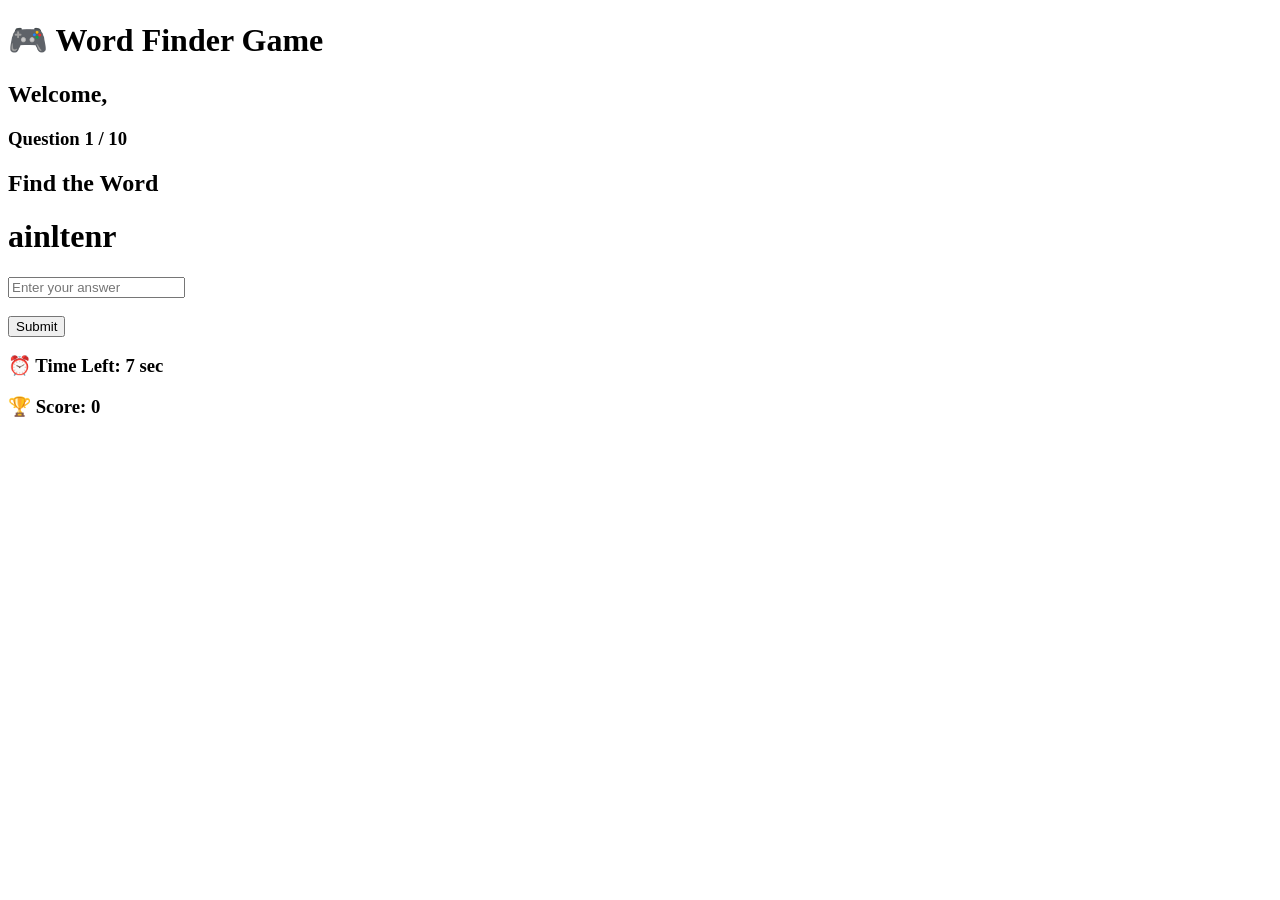
==== game.html @ bd9b4ad4 "Add files via upload" ====
<!DOCTYPE html>
<html>
<head>
    <title>Word Finder Game</title>
    <link rel="stylesheet" href="style.css">
</head>
<body>

<div class="container">

    <h1>🎮 Word Finder Game</h1>

    <h2>Welcome, <span id="name"></span></h2>

    <h3>Question <span id="questionNo">1</span> / 10</h3>

    <h2>Find the Word</h2>

    <h1 id="scrambledWord"></h1>

    <input type="text" id="answer" placeholder="Enter your answer">

    <br><br>

    <button onclick="checkAnswer()">Submit</button>

    <h3>⏰ Time Left: <span id="timer">15</span> sec</h3>

    <h3>🏆 Score: <span id="score">0</span></h3>

    <h3 id="message"></h3>

</div>

<script src="script.js"></script>

</body>
</html>
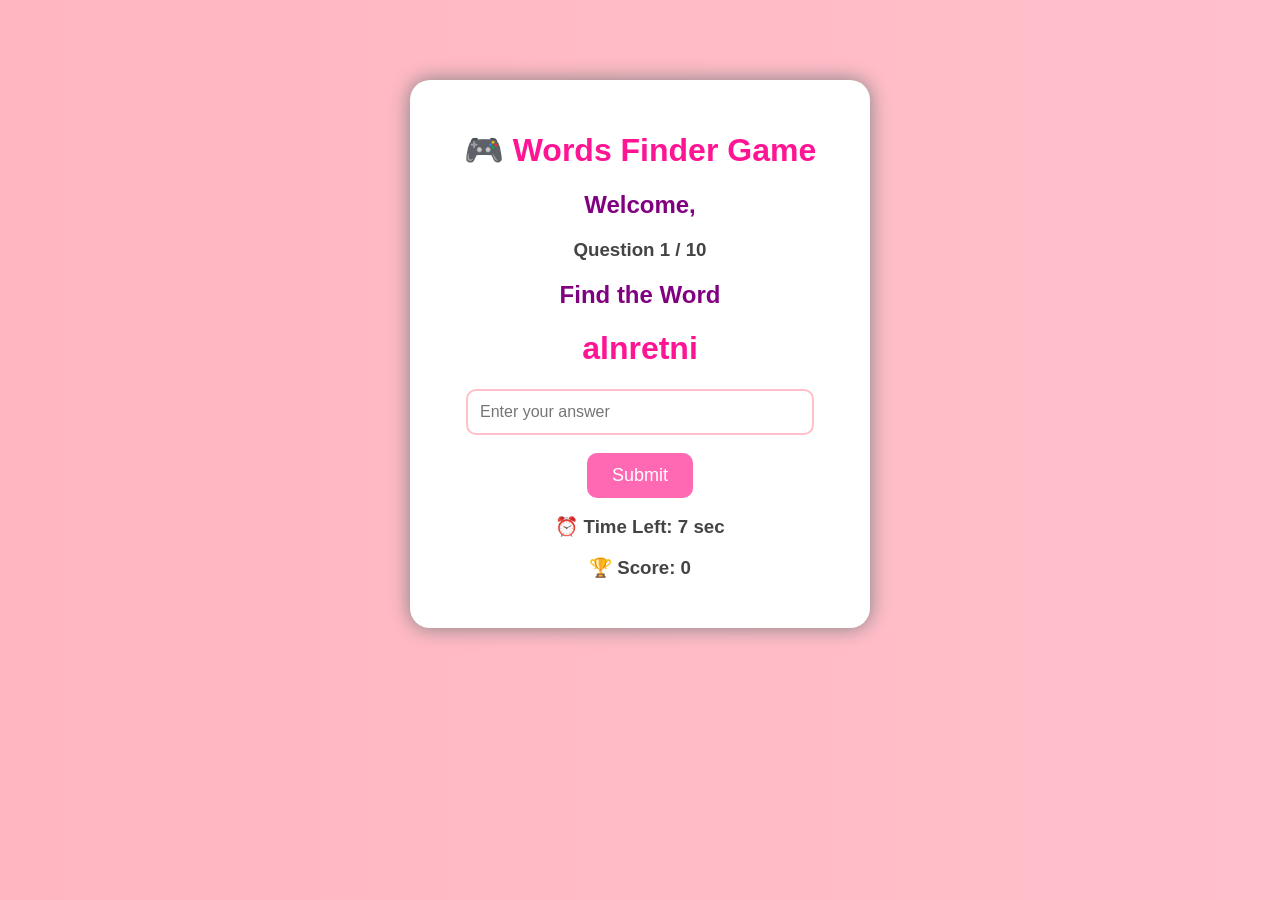
==== commit 58e9b989: "Add files via upload" ====
--- a/game.html
+++ b/game.html
@@ -1,14 +1,14 @@
 <!DOCTYPE html>
 <html>
 <head>
-    <title>Word Finder Game</title>
+    <title>Words Finder Game</title>
     <link rel="stylesheet" href="style.css">
 </head>
 <body>
 
 <div class="container">
 
-    <h1>🎮 Word Finder Game</h1>
+    <h1>🎮 Words Finder Game</h1>
 
     <h2>Welcome, <span id="name"></span></h2>
 
--- a/style.css
+++ b/style.css
@@ -0,0 +1,66 @@
+body{
+    
+    background:linear-gradient(to right, #ffb6c1, #ffc0cb);
+    font-family: Arial, sans-serif;
+}
+
+.container{
+    width: 400px;
+    margin: 80px auto;
+    background: white;
+    padding: 30px;
+    border-radius: 20px;
+    box-shadow: 0px 0px 20px gray;
+    text-align: center;
+}
+
+h1{
+    color: deeppink;
+}
+
+h2{
+    color: purple;
+}
+
+h3{
+    color: #444;
+}
+
+input{
+    width: 80%;
+    padding: 12px;
+    font-size: 16px;
+    border-radius: 10px;
+    border: 2px solid pink;
+}
+
+button{
+    background: hotpink;
+    color: white;
+    padding: 12px 25px;
+    border: none;
+    border-radius: 10px;
+    font-size: 18px;
+    cursor: pointer;
+}
+
+button:hover{
+    background: deeppink;
+}
+
+.easy{
+    background: green;
+}
+
+.medium{
+    background: orange;
+}
+
+.hard{
+    background: red;
+}
+
+#message{
+    color: blue;
+    font-weight: bold;
+}
